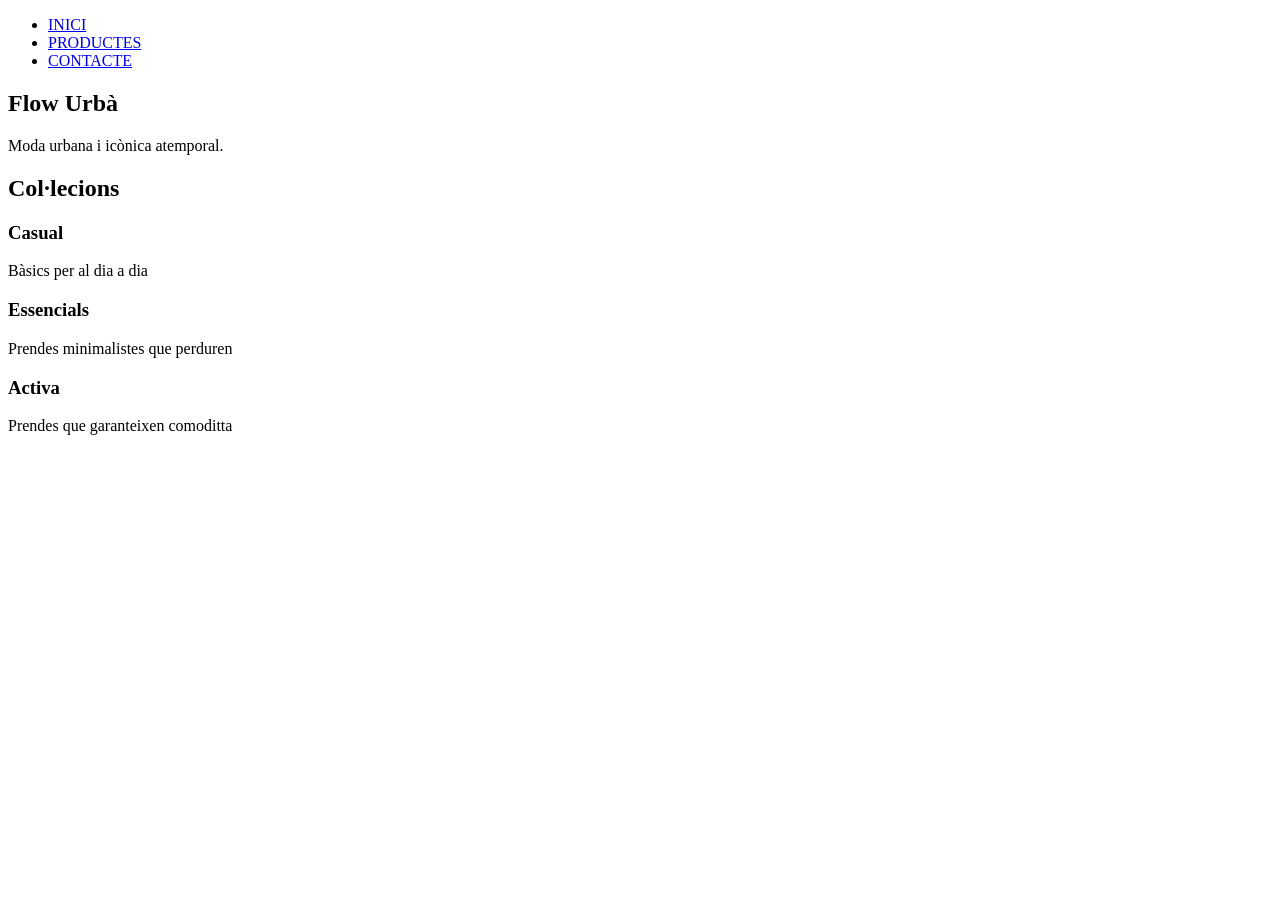
==== index.html @ 9e2f01c2 "Añadidp index i poco css links y header" ====
<!DOCTYPE html>
<html lang="en">
<head>
    <meta charset="UTF-8">
    <meta name="viewport" content="width=device-width, initial-scale=1.0">
    <title>Flow Urbà</title>
    <link rel="stylesheet" href="global.css">
</head>
<body>
    <header class="header">
        <nav class="nav">
            <div></div>
            <ul class="links">
                <li><a href="./index.html">INICI</a></li>
                <li><a href="./productes.html">PRODUCTES</a></li>
                <li><a href="./contacte.html">CONTACTE</a></li>
                </ul>
        </nav>
    </header>

    <main>
        <section class="hero">
            <h1>Flow Urbà</h1>
            <p>Moda urbana i icònica atemporal.</p>
        </section>
        <section class="section">
            <h2>Col·lecions</h2>
            <div class="grid">
                <article class="card">
                    <div class="ph" aria-hidden="true"></div>
                    <h3>Casual</h3>
                    <p>Bàsics per al dia a dia</p>
                </article>
                <article class="card">
                    <div class="ph" aria-hidden="true"></div>
                    <h3>Essencials</h3>
                    <p>Prendes minimalistes que perduren</p>
                </article>
                <article class="card">
                    <div class="ph" aria-hidden="true"></div>
                    <h3>Activa</h3>
                    <p>Prendes que garanteixen comoditta</p>
                </article>
            </div>
        </section>
    </main>

    <footer class="site-footer"></footer>
</body>
</html>
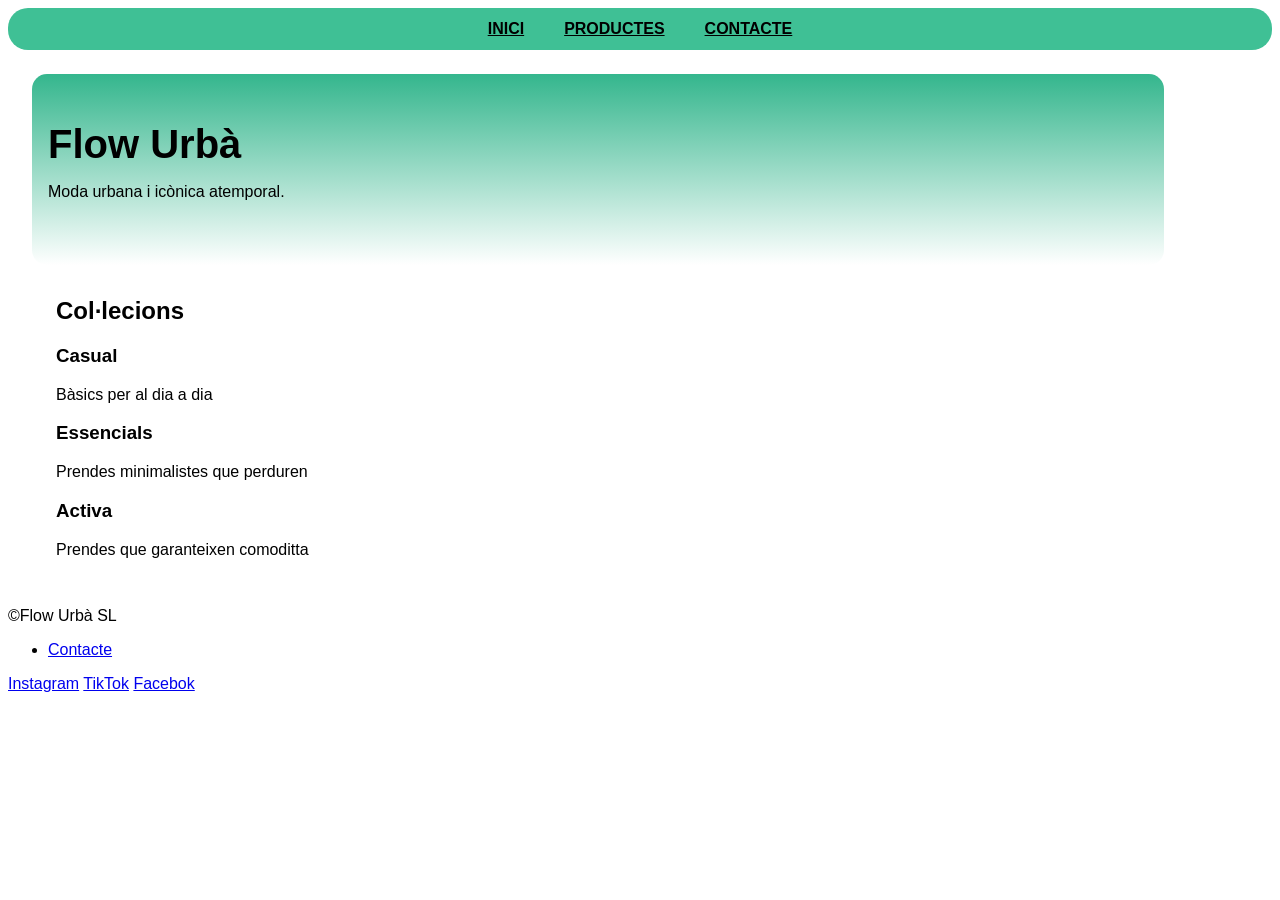
==== commit d328fd96: "css del index css del index" ====
--- a/index.html
+++ b/index.html
@@ -14,7 +14,7 @@
                 <li><a href="./index.html">INICI</a></li>
                 <li><a href="./productes.html">PRODUCTES</a></li>
                 <li><a href="./contacte.html">CONTACTE</a></li>
-                </ul>
+            </ul>
         </nav>
     </header>
 
@@ -45,6 +45,19 @@
         </section>
     </main>
 
-    <footer class="site-footer"></footer>
+    <footer class="site-footer">
+        <div class="contenido-footer">
+            <p>&copy;Flow Urbà SL</p>
+            <ul class="links-footer">
+                <li><a href="./contacte.html">Contacte</a></li>
+            </ul>
+                <div class="xarxes">
+                    <a href="https://www.instagram.com" target="_blank">Instagram</a>
+                    <a href="https://www.tiktok.com" target="_blank">TikTok</a>
+                    <a href="htpps://www.facebook.com" target="_blank">Facebok</a>
+
+                </div>
+        </div>
+    </footer>
 </body>
 </html>
--- a/global.css
+++ b/global.css
@@ -0,0 +1,68 @@
+html, body{
+    font-family: 'Segoe UI', Tahoma, Geneva, Verdana, sans-serif,Arial,"Noto Sans", "Liberation Sans", sans-serif;
+    display: flex;
+    flex-direction: column;
+}
+
+.header{
+    position: sticky;
+    top: 0;
+    left: 0;
+    width: 100;
+    background-color: rgb(63, 192, 149);
+    border-radius: 20px;
+}
+
+.nav{
+    width: min(1100px,100%);
+    margin: 0 auto;
+    display: flex;
+    align-items: center;
+    justify-content: center;
+    padding: 12px;
+
+}
+.links{
+    display: flex;
+    text-decoration: underline;
+    gap: 20px;
+    list-style: none;
+    margin: 0;
+    padding:0;
+    ;
+}
+
+.links a{
+    text-decoration: none;
+    font-size: 16px;
+    font-weight: 700;
+    padding: 8px 10px;
+    border-radius: 7px;
+    color: rgb(0, 0, 0);
+}
+.links a:hover{
+    background-color: rgb(137, 188, 171);
+}
+
+.hero{
+    width: min(1100px, 100%);
+    margin: 24px;
+    padding: 48px 16px;
+    background: linear-gradient(180deg, #34b68d, #ffffff);
+    border-radius: 15px;
+}
+
+.hero h1{
+    margin: 0 0 8px 0;
+    font-size: 40px;
+}
+.hero p{
+    margin: 0p;
+}
+
+.section{
+    width: min(1100px, 100%);
+    margin: 32px;
+    padding: 0 16px;
+    background: linear-gradient();
+}
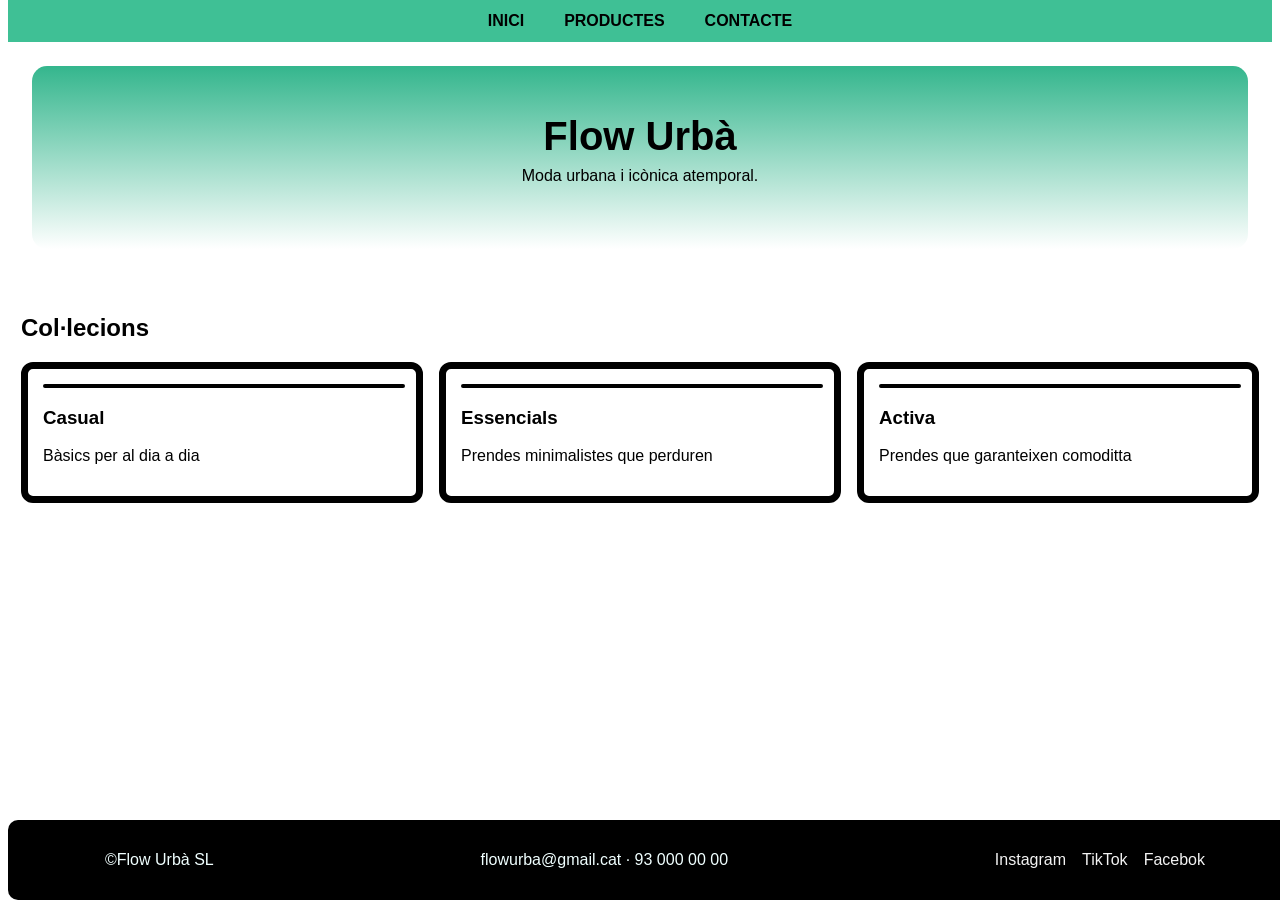
==== commit 22e59c78: "update css and productes.html" ====
--- a/index.html
+++ b/index.html
@@ -48,9 +48,9 @@
     <footer class="site-footer">
         <div class="contenido-footer">
             <p>&copy;Flow Urbà SL</p>
-            <ul class="links-footer">
-                <li><a href="./contacte.html">Contacte</a></li>
-            </ul>
+            <div class="contacte">
+                <a href="./contacte.html">flowurba@gmail.cat · 93 000 00 00</a>
+            </div> 
                 <div class="xarxes">
                     <a href="https://www.instagram.com" target="_blank">Instagram</a>
                     <a href="https://www.tiktok.com" target="_blank">TikTok</a>
--- a/global.css
+++ b/global.css
@@ -1,20 +1,24 @@
 html, body{
+    height: 100%;
+    margin-top: 0px;
     font-family: 'Segoe UI', Tahoma, Geneva, Verdana, sans-serif,Arial,"Noto Sans", "Liberation Sans", sans-serif;
     display: flex;
     flex-direction: column;
+    min-height: 100vh;
+}
+main{
+    flex:1;
 }
 
 .header{
     position: sticky;
-    top: 0;
-    left: 0;
-    width: 100;
+    margin:0;
+    width: 100%;
     background-color: rgb(63, 192, 149);
-    border-radius: 20px;
 }
 
 .nav{
-    width: min(1100px,100%);
+    width: min(95%);
     margin: 0 auto;
     display: flex;
     align-items: center;
@@ -24,7 +28,7 @@
 }
 .links{
     display: flex;
-    text-decoration: underline;
+    text-decoration: none;
     gap: 20px;
     list-style: none;
     margin: 0;
@@ -45,7 +49,7 @@
 }
 
 .hero{
-    width: min(1100px, 100%);
+    width: min(700px,);
     margin: 24px;
     padding: 48px 16px;
     background: linear-gradient(180deg, #34b68d, #ffffff);
@@ -55,14 +59,75 @@
 .hero h1{
     margin: 0 0 8px 0;
     font-size: 40px;
+    text-align: center;
 }
 .hero p{
-    margin: 0p;
+    margin-top: 0;
+    text-align: center;
+    
 }
 
 .section{
-    width: min(1100px, 100%);
-    margin: 32px;
-    padding: 0 16px;
-    background: linear-gradient();
+    width: min(1100px,);
+    margin-top: 32px;
+    padding:13px;
+}
+.grid{
+    display: grid;
+    grid-template-columns: repeat(3,1fr);
+    gap: 16px;
+}
+
+.card{
+    background: var(--card);
+    border: 7px solid rgb(0, 0, 0);
+    border-radius: 12px;
+    padding: 15px;
+}
+
+.card .ph{
+    width: 100%;
+    background-color: black;
+    border: 2px solid black;
+    border-radius: 10px;
+    margin-bottom: 12px;
+
+}
+
+.site-footer{
+    background-color: black;
+    color: azure;
+    padding: 15px;
+    font-size: 16px;
+    border-radius: 10px;
+    width: 100%;
+
+}
+
+.contenido-footer{
+    max-width: 1100px;
+    margin: 0 auto;
+    display: flex;
+    justify-content: space-between;
+    align-items: center;
+    flex-wrap: wrap;
+    gap: 8px;
+
+}
+.contacte a{
+    text-decoration: none;
+    color: azure;
+}
+
+
+.xarxes{
+    list-style: none;
+    display: flex;
+    gap: 16px;
+    margin: 0;
+    padding: 0;
+}
+.xarxes a{
+    color: rgb(243, 243, 243);
+    text-decoration: none;
 }
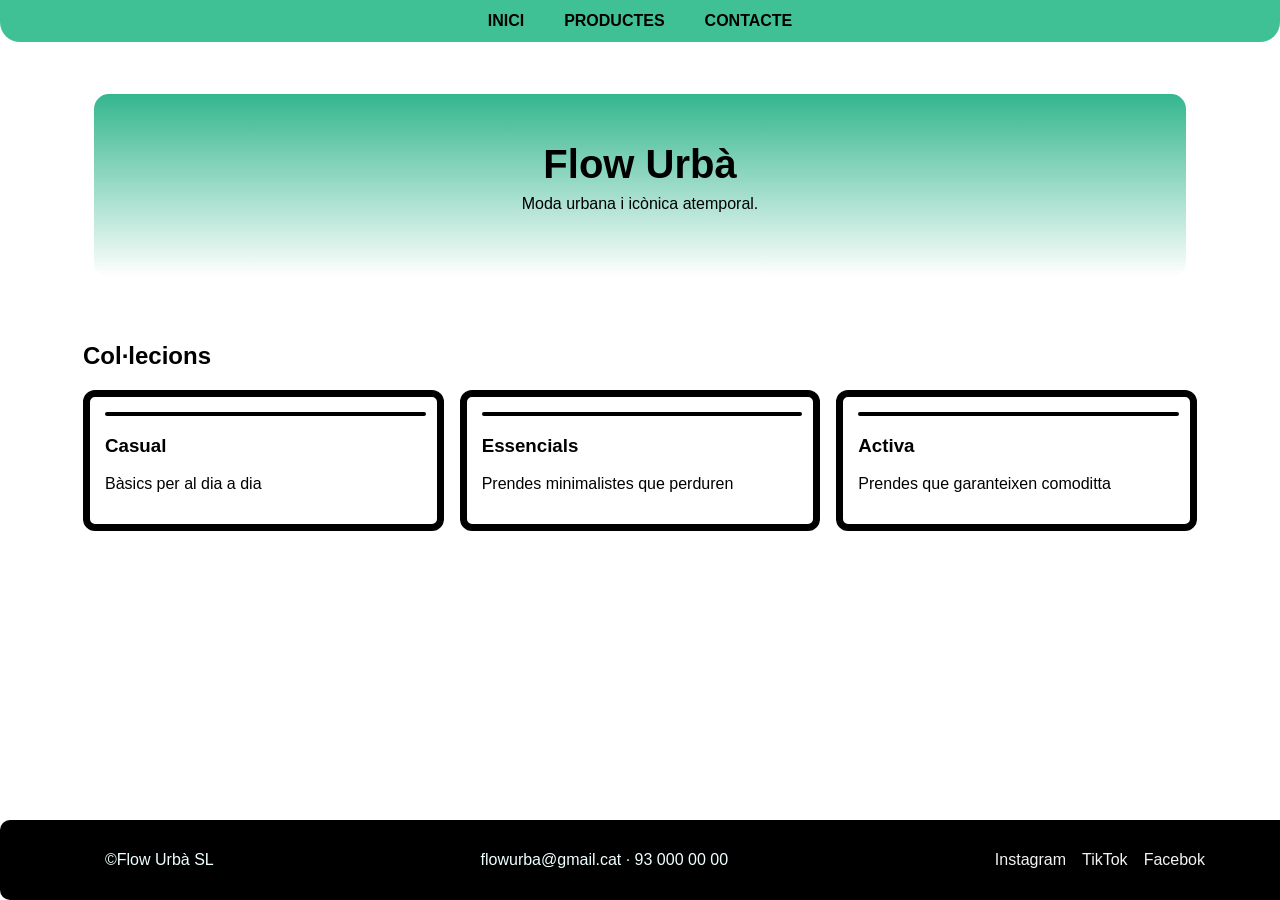
==== commit a21e470c: "update contactes.html" ====
--- a/index.html
+++ b/index.html
@@ -51,12 +51,11 @@
             <div class="contacte">
                 <a href="./contacte.html">flowurba@gmail.cat · 93 000 00 00</a>
             </div> 
-                <div class="xarxes">
-                    <a href="https://www.instagram.com" target="_blank">Instagram</a>
-                    <a href="https://www.tiktok.com" target="_blank">TikTok</a>
-                    <a href="htpps://www.facebook.com" target="_blank">Facebok</a>
-
-                </div>
+            <div class="xarxes">
+                <a href="https://www.instagram.com" target="_blank">Instagram</a>
+                <a href="https://www.tiktok.com" target="_blank">TikTok</a>
+                <a href="htpps://www.facebook.com" target="_blank">Facebok</a>
+            </div>
         </div>
     </footer>
 </body>
--- a/global.css
+++ b/global.css
@@ -1,6 +1,6 @@
 html, body{
     height: 100%;
-    margin-top: 0px;
+    margin: 0px;
     font-family: 'Segoe UI', Tahoma, Geneva, Verdana, sans-serif,Arial,"Noto Sans", "Liberation Sans", sans-serif;
     display: flex;
     flex-direction: column;
@@ -8,13 +8,16 @@
 }
 main{
     flex:1;
+    margin: 70px;
 }
 
 .header{
-    position: sticky;
+    position: fixed;
     margin:0;
     width: 100%;
     background-color: rgb(63, 192, 149);
+    border-bottom-left-radius: 20px;
+    border-bottom-right-radius: 20px;
 }
 
 .nav{
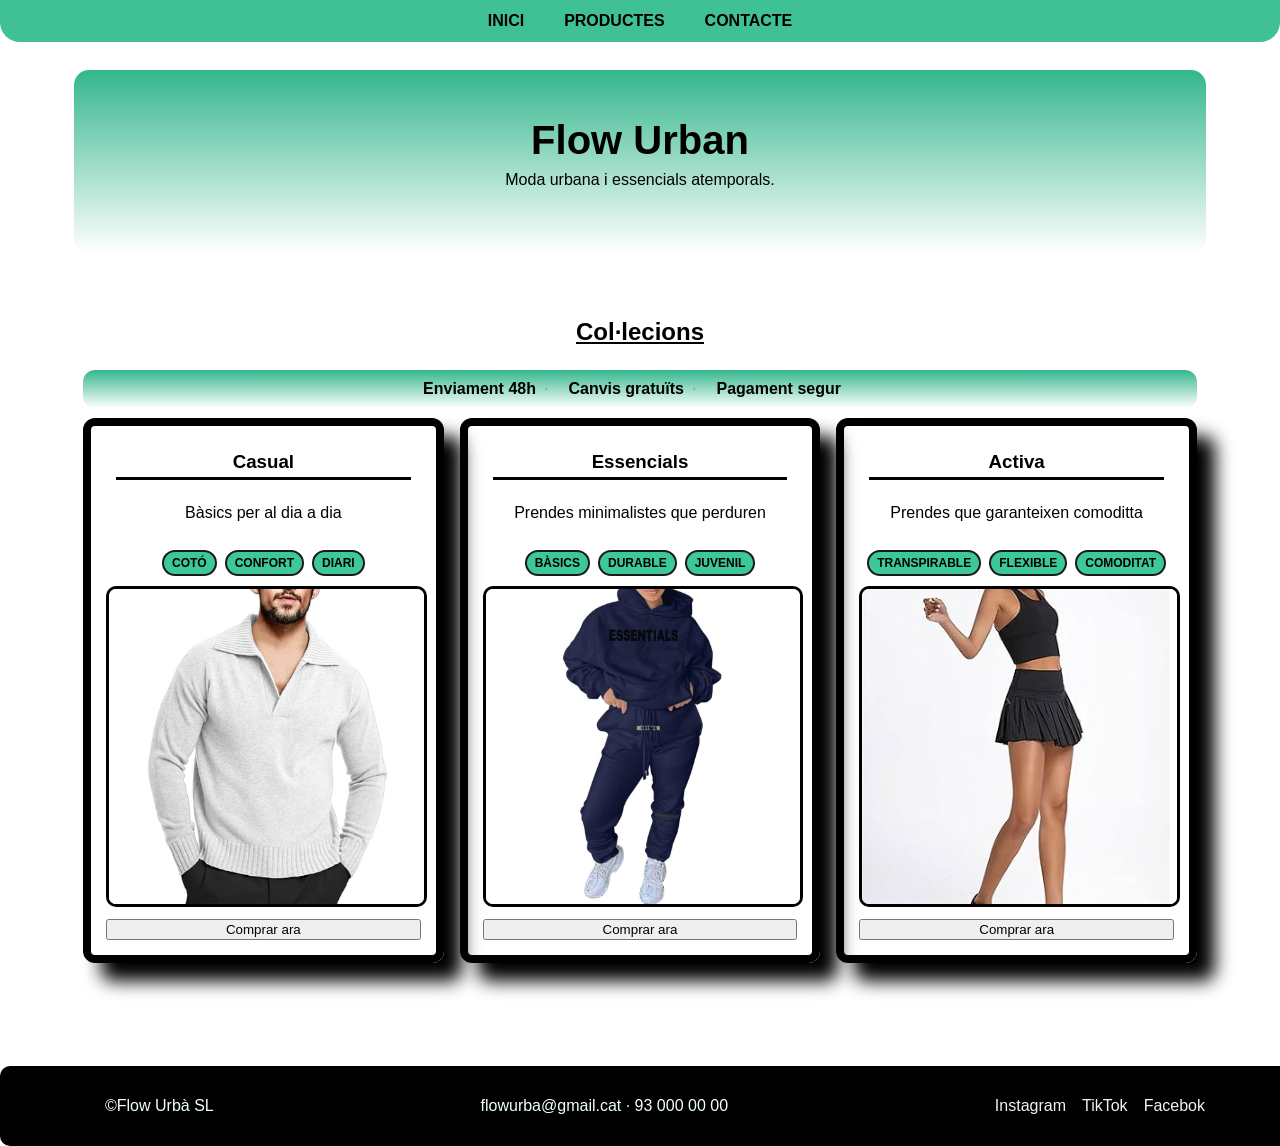
==== commit 3642dc6a: "update  proyecto acabada pagina de inicio y contacte" ====
--- a/index.html
+++ b/index.html
@@ -20,29 +20,62 @@
 
     <main>
         <section class="hero">
-            <h1>Flow Urbà</h1>
-            <p>Moda urbana i icònica atemporal.</p>
+            <h1>Flow Urban</h1>
+            <p>Moda urbana i essencials atemporals.</p>
         </section>
         <section class="section">
-            <h2>Col·lecions</h2>
+        <h2><u>Col·lecions</u></h2>
+        <div class="benefits">
+            <span>Enviament 48h</span>
+            <span>Canvis gratuïts</span>
+            <span>Pagament segur</span>
+        </div>
             <div class="grid">
                 <article class="card">
-                    <div class="ph" aria-hidden="true"></div>
-                    <h3>Casual</h3>
-                    <p>Bàsics per al dia a dia</p>
+                <h3>Casual</h3>
+                <p>Bàsics per al dia a dia</p>
+                <div class="tags">
+                    <span class="tag">COTÓ</span>
+                    
+                    <span class="tag">CONFORT</span>
+                    
+                    <span class="tag">DIARI</span>
+                </div>
+                <img class="ph" src="./imatges/casual.png" alt="Colecció Casual">
+                <button class="btn_primary"> Comprar ara</button>
                 </article>
+
                 <article class="card">
-                    <div class="ph" aria-hidden="true"></div>
-                    <h3>Essencials</h3>
-                    <p>Prendes minimalistes que perduren</p>
+                <h3>Essencials</h3>
+                <p>Prendes minimalistes que perduren</p>
+                <div class="tags">
+                    <span class="tag">BÀSICS</span>
+                    
+                    <span class="tag">DURABLE</span>
+                    
+                    <span class="tag">JUVENIL</span>
+
+                </div>
+                <img class="ph" src="./imatges/essentials.png" alt="Colecció Essencials">
+                <button class="btn_primary"> Comprar ara</button>
                 </article>
+
                 <article class="card">
-                    <div class="ph" aria-hidden="true"></div>
-                    <h3>Activa</h3>
-                    <p>Prendes que garanteixen comoditta</p>
+                <h3>Activa</h3>
+                <p>Prendes que garanteixen comoditta</p>
+                <div class="tags">
+                <span class="tag">TRANSPIRABLE</span>
+                    
+                    <span class="tag">FLEXIBLE</span>
+                    
+                    <span class="tag">COMODITAT</span>
+                </div>
+                    <img class="ph" src="./imatges/activa.png" alt="Colecció Activa">
+                    <button class="btn_primary"> Comprar ara</button>
                 </article>
             </div>
         </section>
+
     </main>
 
     <footer class="site-footer">
--- a/global.css
+++ b/global.css
@@ -52,8 +52,9 @@
 }
 
 .hero{
-    width: min(700px,);
-    margin: 24px;
+    width:100%;
+    max-width: 1100px;
+    margin:0 auto;
     padding: 48px 16px;
     background: linear-gradient(180deg, #34b68d, #ffffff);
     border-radius: 15px;
@@ -79,21 +80,39 @@
     display: grid;
     grid-template-columns: repeat(3,1fr);
     gap: 16px;
+    align-items: stretch;
 }
 
 .card{
     background: var(--card);
-    border: 7px solid rgb(0, 0, 0);
+    border: 8px solid rgb(0, 0, 0);
+    margin-bottom: 20px;
     border-radius: 12px;
     padding: 15px;
-}
+    display: grid;
+    box-shadow: 18px 18px 18px;
+}
+.card h3{
+    text-align: center;
+    margin: 10px;
+    display: inline-block;
+    border-bottom: 3px solid #000000;
+    padding-bottom: 4px;
+    margin-bottom: 8px;
+}
+
 
 .card .ph{
     width: 100%;
+    aspect-ratio: 1/1;
+    object-fit: cover;
+    display: block;
     background-color: black;
-    border: 2px solid black;
+    border: 3px solid black;
     border-radius: 10px;
+    margin-top: 10px;
     margin-bottom: 12px;
+    background: none;
 
 }
 
@@ -133,4 +152,110 @@
 .xarxes a{
     color: rgb(243, 243, 243);
     text-decoration: none;
-}+}
+.section{text-align: center;}
+
+/* Contenedor centrado con GRID de 2 columnas */
+.formulari_contacte{
+    display: grid;
+    width: 100%;
+    max-width: 1100px;
+    margin: 10px auto 30px;   /* centrado: max-width + auto */
+    grid-template-columns: 1fr 1fr; /* A (form) / B (info) */
+    gap: 16px;
+    align-items: stretch;      /* iguala alturas */
+    text-align: center;
+}
+
+/* Cards SIN flex: grid interno por filas (título / contenido / pie) */
+.formulari_contacte > .card{
+    display: grid;
+    grid-auto-rows: auto;
+    min-height: 420px;         /* mismo alto visual */
+    box-sizing: border-box;
+}
+
+/* Campos del formulario al 100% */
+.formulari_contacte input,
+.formulari_contacte textarea{
+    width: 100%;
+    max-width: 420px;
+    margin-top: 4px;
+    margin-bottom: 8px;
+    padding: 6px;
+}
+
+/* Mapa ficticio */
+.mapa{
+    width: 100%;
+    height: 220px;
+    object-fit: cover;
+    border: 3px solid #000000;
+    border-radius: 8px;
+    display: block;
+}
+
+/* Responsive: apilar en pantallas pequeñas */
+@media (max-width: 768px){
+.formulari_contacte{
+    grid-template-columns: 1fr;
+}
+}
+.formulari_contacte .card h2 { text-align:center; }
+.formulari_contacte .card { text-align:center; }
+
+/* Espaciado limpio entre campos */
+.formulari_contacte .card label{
+    display:block;
+    margin:12px 0;          /* controla el “margen” entre Nom / Email / etc */
+}
+
+/* Inputs al 100% del contenedor */
+.formulari_contacte input,
+.formulari_contacte textarea{
+    width:100%;
+    max-width:none;         /* opcional: quita el 420px si quieres que llenen toda la card */
+    box-sizing:border-box;
+}
+.formulari_contacte label{
+    display: grid;
+    grid-template-columns: 120px 1fr;
+    gap: 10px;
+    align-items: center;
+    margin: 0;              /* que no meta márgenes raros */
+}
+.tags{
+    display: flex;
+    flex-wrap: wrap;
+    justify-content: center;
+    gap: 8px;
+    margin-top: 12px;
+}
+.tag{
+    font-size: 12px;
+    font-weight: 700;
+    padding: 4px 8px;
+    background: #3dc897;
+    border: 2px solid #1a1a1a;
+    border-radius: 999px;
+}
+.benefits {
+    max-width: 1100px;
+    margin: 24px auto 0;
+    padding: 10px 14px;
+    display: flex;                     /* ✔ requisito: flex horizontal */
+    gap: 12px;
+    justify-content: center;
+    align-items: center;
+    background: linear-gradient(180deg, #34b68d, #ffffff);
+    border: 0px solid #0b0b0b;
+    border-radius: 12px;
+    font-weight: 700;
+    margin-bottom: 10px;
+}
+.benefits span::after{
+    content:"·";
+    margin: 0 8px;
+    color:#b2a4a4;
+}
+.benefits span:last-child::after{ content:""; }
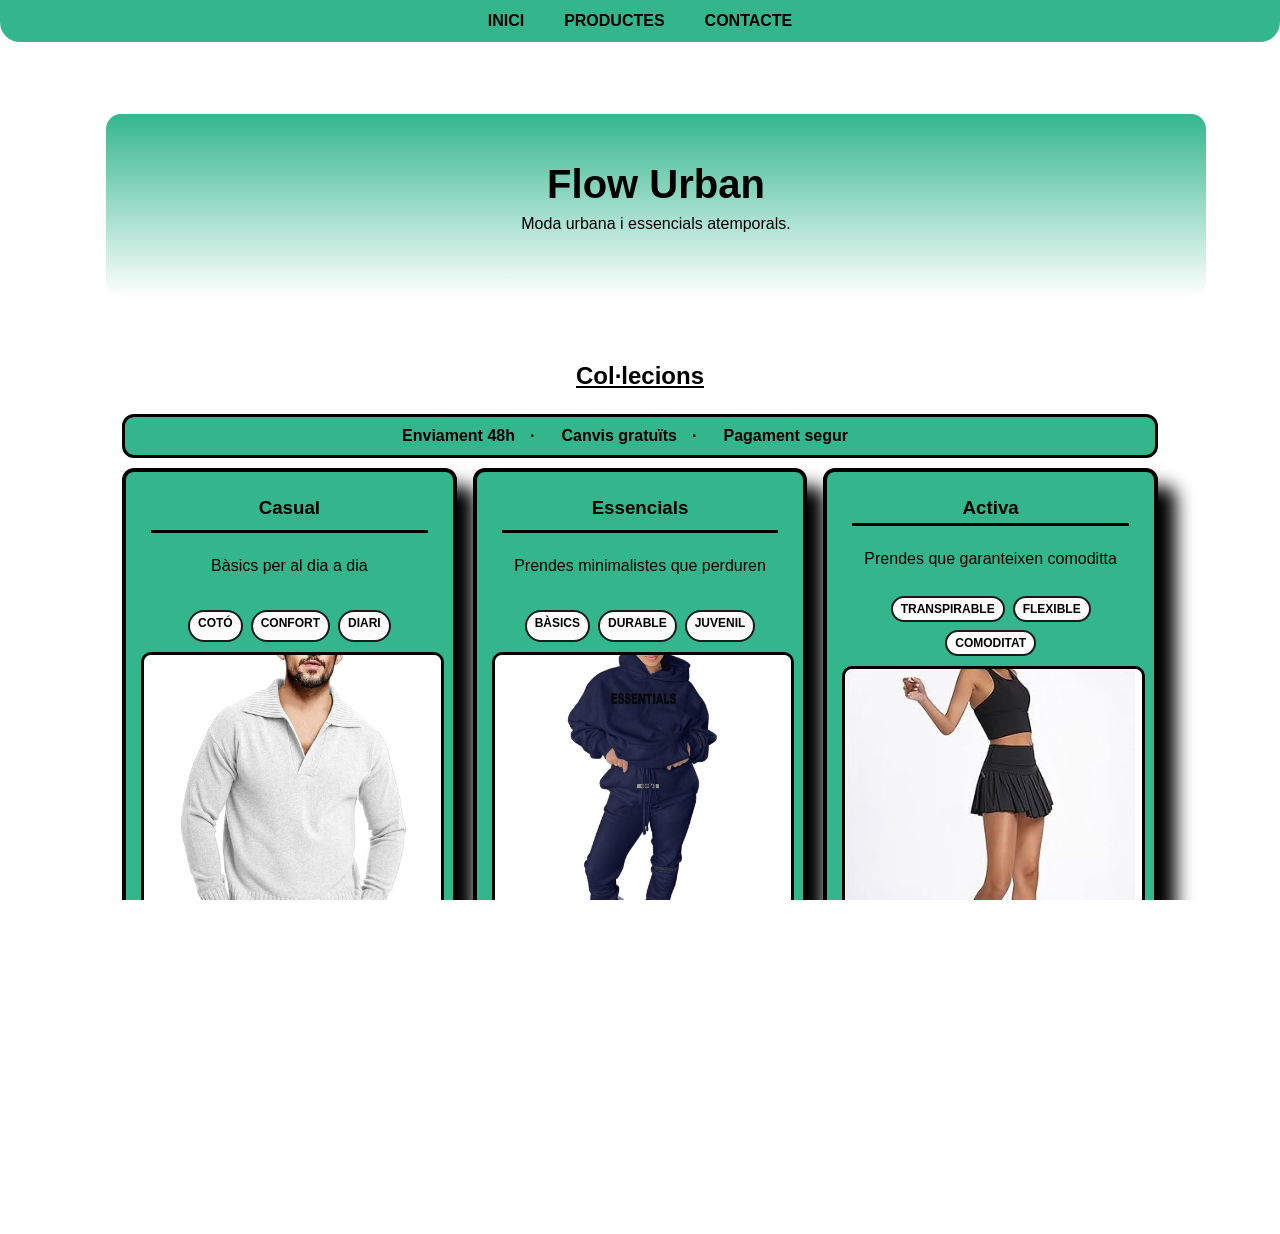
==== commit f887c233: "ordenar y correccion de errores reestructura del css para que esté ordneado" ====
--- a/index.html
+++ b/index.html
@@ -3,7 +3,7 @@
 <head>
     <meta charset="UTF-8">
     <meta name="viewport" content="width=device-width, initial-scale=1.0">
-    <title>Flow Urbà</title>
+    <title>FLOW URBAN · INICI</title>
     <link rel="stylesheet" href="global.css">
 </head>
 <body>
@@ -25,7 +25,7 @@
         </section>
         <section class="section">
         <h2><u>Col·lecions</u></h2>
-        <div class="benefits">
+        <div class="beneficis">
             <span>Enviament 48h</span>
             <span>Canvis gratuïts</span>
             <span>Pagament segur</span>
@@ -41,8 +41,8 @@
                     
                     <span class="tag">DIARI</span>
                 </div>
-                <img class="ph" src="./imatges/casual.png" alt="Colecció Casual">
-                <button class="btn_primary"> Comprar ara</button>
+                <img class="foto" src="./imatges/casual.png" alt="Colecció Casual">
+                <button class="botón">Veure la col·lecció</button>
                 </article>
 
                 <article class="card">
@@ -56,8 +56,8 @@
                     <span class="tag">JUVENIL</span>
 
                 </div>
-                <img class="ph" src="./imatges/essentials.png" alt="Colecció Essencials">
-                <button class="btn_primary"> Comprar ara</button>
+                <img class="foto" src="./imatges/essentials.png" alt="Colecció Essencials">
+                <button class="botón">Veure la col·lecció</button>
                 </article>
 
                 <article class="card">
@@ -70,15 +70,15 @@
                     
                     <span class="tag">COMODITAT</span>
                 </div>
-                    <img class="ph" src="./imatges/activa.png" alt="Colecció Activa">
-                    <button class="btn_primary"> Comprar ara</button>
+                    <img class="foto" src="./imatges/activa.png" alt="Colecció Activa">
+                    <button class="botón">Veure la col·lecció</button>
                 </article>
             </div>
         </section>
 
     </main>
 
-    <footer class="site-footer">
+    <footer class="footer">
         <div class="contenido-footer">
             <p>&copy;Flow Urbà SL</p>
             <div class="contacte">
--- a/global.css
+++ b/global.css
@@ -1,3 +1,5 @@
+
+/* REGLES COMUNS*/
 html, body{
     height: 100%;
     margin: 0px;
@@ -5,23 +7,32 @@
     display: flex;
     flex-direction: column;
     min-height: 100vh;
+    background-color: rgb(255, 255, 255);
+    overflow-x: hidden;
 }
 main{
-    flex:1;
-    margin: 70px;
-}
+    flex: 1;
+    padding: 0 16px;
+    margin: 90px auto 70px;
+    box-sizing: border-box;
+    max-width: 1100px;
+}
+
 
 .header{
     position: fixed;
     margin:0;
     width: 100%;
-    background-color: rgb(63, 192, 149);
+    background-color: #34b68d;
     border-bottom-left-radius: 20px;
     border-bottom-right-radius: 20px;
+    z-index: 9999;
+    overflow: hidden;
 }
 
 .nav{
-    width: min(95%);
+    width:100%;
+    max-width: 1100px;
     margin: 0 auto;
     display: flex;
     align-items: center;
@@ -31,12 +42,10 @@
 }
 .links{
     display: flex;
-    text-decoration: none;
     gap: 20px;
     list-style: none;
     margin: 0;
     padding:0;
-    ;
 }
 
 .links a{
@@ -51,46 +60,20 @@
     background-color: rgb(137, 188, 171);
 }
 
-.hero{
-    width:100%;
-    max-width: 1100px;
-    margin:0 auto;
-    padding: 48px 16px;
-    background: linear-gradient(180deg, #34b68d, #ffffff);
-    border-radius: 15px;
-}
-
-.hero h1{
-    margin: 0 0 8px 0;
-    font-size: 40px;
-    text-align: center;
-}
-.hero p{
-    margin-top: 0;
-    text-align: center;
-    
-}
-
 .section{
-    width: min(1100px,);
-    margin-top: 32px;
-    padding:13px;
-}
-.grid{
-    display: grid;
-    grid-template-columns: repeat(3,1fr);
-    gap: 16px;
-    align-items: stretch;
-}
-
+    max-width: 1100px;
+    margin: 32px auto 0;
+    padding:13px 16px;
+    text-align: center;
+}
 .card{
-    background: var(--card);
-    border: 8px solid rgb(0, 0, 0);
+    border: 4px solid rgb(0, 0, 0);
     margin-bottom: 20px;
     border-radius: 12px;
     padding: 15px;
     display: grid;
     box-shadow: 18px 18px 18px;
+    background-color: #34b68d;
 }
 .card h3{
     text-align: center;
@@ -100,9 +83,7 @@
     padding-bottom: 4px;
     margin-bottom: 8px;
 }
-
-
-.card .ph{
+.card .foto{
     width: 100%;
     aspect-ratio: 1/1;
     object-fit: cover;
@@ -115,13 +96,28 @@
     background: none;
 
 }
-
-.site-footer{
+.botón{
+    appearance: none;
+    border: 3;
+    background: #ffffff;
+    color: #000000;
+    padding: 10px 18px;
+    border-radius: 10px;
+    font-weight: 1000;
+    cursor: pointer;
+    margin-top: 12px;
+    justify-self: center;          
+    box-shadow: 0 6px 18px rgba(0,0,0,.10);
+}
+.botón:hover{
+    transform: translateY(-10px);
+    box-shadow: 0 10px 28px rgba(0, 0, 0, 0.16);
+}
+.footer{
     background-color: black;
     color: azure;
     padding: 15px;
     font-size: 16px;
-    border-radius: 10px;
     width: 100%;
 
 }
@@ -134,11 +130,14 @@
     align-items: center;
     flex-wrap: wrap;
     gap: 8px;
-
-}
+    font-weight: 700;
+}
+
+
 .contacte a{
-    text-decoration: none;
-    color: azure;
+    text-decoration:solid;
+    font-weight: 700;
+    color: rgb(249, 249, 249);
 }
 
 
@@ -150,32 +149,176 @@
     padding: 0;
 }
 .xarxes a{
-    color: rgb(243, 243, 243);
+    color: rgb(243, 243, 243);text-decoration: none;
+}
+/* PAGINA INICI */
+.hero{
+    width:100%;
+    max-width: 1100px;
+    margin:24px auto;
+    padding: 48px 16px;
+    background: linear-gradient(180deg, #34b68d, #ffffff);
+    border-radius: 15px;
+    text-align: center;
+}
+
+.hero h1{margin: 0 0 8px 0; font-size: 40px;}
+.hero p{margin-top: 0;}
+
+.grid{
+    display: grid;
+    grid-template-columns: repeat(3,1fr);
+    gap: 16px;
+    align-items: stretch;
+}
+
+.tags{
+    display: flex;
+    flex-wrap: wrap;
+    justify-content: center;
+    gap: 8px;
+    margin-top: 12px;
+}
+.tag{
+    font-size: 12px;
+    font-weight: 700;
+    padding: 4px 8px;
+    background: #fcfcfc;
+    border: 2px solid #1a1a1a;
+    border-radius: 999px;
+}
+
+.beneficis {
+    max-width: 1100px;
+    margin: 24px auto 10px;
+    padding: 10px 14px;
+    display: flex;                     
+    gap: 12px;
+    justify-content: center;
+    align-items: center;
+    background: #34b68d;
+    border: 3px solid #000000;
+    border-radius: 12px;
+    font-weight: 700;
+}
+.beneficis span::after{content:"·";margin: 0 15px;color:#000000;}
+.beneficis span:last-child::after{ content:""; }
+
+
+/*PAGINA PRODUCTES*/
+.filtre_productes{
+    width: 100%;
+    display: flex;
+    gap: 12px;
+    align-items: center;
+    flex-wrap: wrap;
+    margin: 12px 0 16px;
+    font-weight: 700;
+    justify-content: center;
+    max-width: 1100px;
+    text-align: center;
+    padding: 0 16px;
+    box-sizing: border-box;
+    margin-top: 50px;
+}
+.filtre_productes a, 
+.filtre_productes span{
+    display: inline-block;
     text-decoration: none;
-}
-.section{text-align: center;}
-
-/* Contenedor centrado con GRID de 2 columnas */
+    color: #111;
+    padding: 6px 10px;
+    border: 2px solid #000000;
+    border-radius: 999px;
+    background: #34b69d;
+}
+.filtre_productes a:hover{background: #cac0c0;}
+
+.producte-grid{
+    display: flex;          
+    flex-wrap: wrap;        
+    gap: 16px;
+    width: 100%;
+    max-width: 1100px;
+    margin: 0 auto;  
+    justify-content: center;            
+}
+.product{
+    box-sizing: border-box;
+    flex: 0 0 calc((100% - 2*16px)/3);
+    max-width: calc((100% - 2*16px) / 3);        
+    display: flex;
+    flex-direction: column;
+    border: 3px solid #111;
+    border-radius: 12px;
+    padding: 12px;
+    box-shadow: 0 18px 20px rgba(0, 0,0);
+    background-color: #34b68d;
+}
+.product .foto{
+    height: 200px;          
+    background: #e5e5e5;
+    border: 3px solid #000;
+    border-radius: 10px;
+    margin-bottom: 10px;
+    position: relative;
+    overflow: hidden;
+}
+.product .foto img{
+    width: 100%;
+    height: 100%;
+    object-fit: cover;
+    display:flexbox;
+    border: #000;
+    border-radius: 10px;
+}
+.product .nom{font-weight: 700; margin: 6px 0 4px; }
+.product .preu{
+    margin-top: auto;       
+    font-weight: 800;
+    font-size: 18px;
+}
+@media (max-width: 900px){
+    .product{
+    flex: 0 0 calc((100% - 16px) / 2);
+    max-width: calc((100% - 16px) / 2);
+    }
+}
+@media (max-width: 560px){
+    .product{
+    flex: 0 0 100%;
+    max-width: 100%;
+    }
+}
+/* PAGINA CONTACTE*/
 .formulari_contacte{
     display: grid;
     width: 100%;
     max-width: 1100px;
-    margin: 10px auto 30px;   /* centrado: max-width + auto */
-    grid-template-columns: 1fr 1fr; /* A (form) / B (info) */
+    margin: 10px auto 30px;   
+    grid-template-columns: 1fr 1fr; 
     gap: 16px;
-    align-items: stretch;      /* iguala alturas */
-    text-align: center;
-}
-
-/* Cards SIN flex: grid interno por filas (título / contenido / pie) */
+    align-items: stretch;      
+    text-align: center;
+}
+
+
 .formulari_contacte > .card{
     display: grid;
     grid-auto-rows: auto;
-    min-height: 420px;         /* mismo alto visual */
-    box-sizing: border-box;
-}
-
-/* Campos del formulario al 100% */
+    min-height: 420px;         
+    box-sizing: border-box;
+}
+.formulari_contacte .card h2 { text-align:center; }
+.formulari_contacte .card { text-align:center; }
+
+.formulari_contacte label{
+    display: grid;
+    grid-template-columns: 120px 1fr;
+    gap: 10px;
+    align-items: center;
+    margin: 0;              
+}
+
 .formulari_contacte input,
 .formulari_contacte textarea{
     width: 100%;
@@ -183,79 +326,57 @@
     margin-top: 4px;
     margin-bottom: 8px;
     padding: 6px;
-}
-
-/* Mapa ficticio */
+    border: 3PX solid;
+    box-sizing: border-box;
+    border-radius: 20px;
+    box-shadow: 0 10px 28px rgba(0, 0, 0);
+}
+
+
+.formulari_contacte input:placeholder-shown,
+.formulari_contacte textarea:placeholder-shown{text-align: center;}
+.submit{
+    border: 3px solid;
+    transform: translateY(-10px);
+    box-shadow: 0 10px 28px rgba(0, 0, 0);
+    border-radius: 20px;
+
+}
 .mapa{
     width: 100%;
     height: 220px;
     object-fit: cover;
     border: 3px solid #000000;
-    border-radius: 8px;
+    border-radius: 20px;
     display: block;
-}
-
-/* Responsive: apilar en pantallas pequeñas */
+    
+}
+.formulari_contacte .card label{
+    display:block;
+    margin:12px 0;          
+}
+
+
 @media (max-width: 768px){
 .formulari_contacte{
     grid-template-columns: 1fr;
 }
 }
-.formulari_contacte .card h2 { text-align:center; }
-.formulari_contacte .card { text-align:center; }
-
-/* Espaciado limpio entre campos */
-.formulari_contacte .card label{
-    display:block;
-    margin:12px 0;          /* controla el “margen” entre Nom / Email / etc */
-}
-
-/* Inputs al 100% del contenedor */
-.formulari_contacte input,
-.formulari_contacte textarea{
-    width:100%;
-    max-width:none;         /* opcional: quita el 420px si quieres que llenen toda la card */
-    box-sizing:border-box;
-}
-.formulari_contacte label{
-    display: grid;
-    grid-template-columns: 120px 1fr;
-    gap: 10px;
-    align-items: center;
-    margin: 0;              /* que no meta márgenes raros */
-}
-.tags{
-    display: flex;
-    flex-wrap: wrap;
-    justify-content: center;
-    gap: 8px;
-    margin-top: 12px;
-}
-.tag{
-    font-size: 12px;
-    font-weight: 700;
-    padding: 4px 8px;
-    background: #3dc897;
-    border: 2px solid #1a1a1a;
-    border-radius: 999px;
-}
-.benefits {
-    max-width: 1100px;
-    margin: 24px auto 0;
-    padding: 10px 14px;
-    display: flex;                     /* ✔ requisito: flex horizontal */
-    gap: 12px;
-    justify-content: center;
-    align-items: center;
-    background: linear-gradient(180deg, #34b68d, #ffffff);
-    border: 0px solid #0b0b0b;
-    border-radius: 12px;
-    font-weight: 700;
-    margin-bottom: 10px;
-}
-.benefits span::after{
-    content:"·";
-    margin: 0 8px;
-    color:#b2a4a4;
-}
-.benefits span:last-child::after{ content:""; }
+
+
+
+
+
+
+
+
+
+
+
+
+
+
+
+
+
+
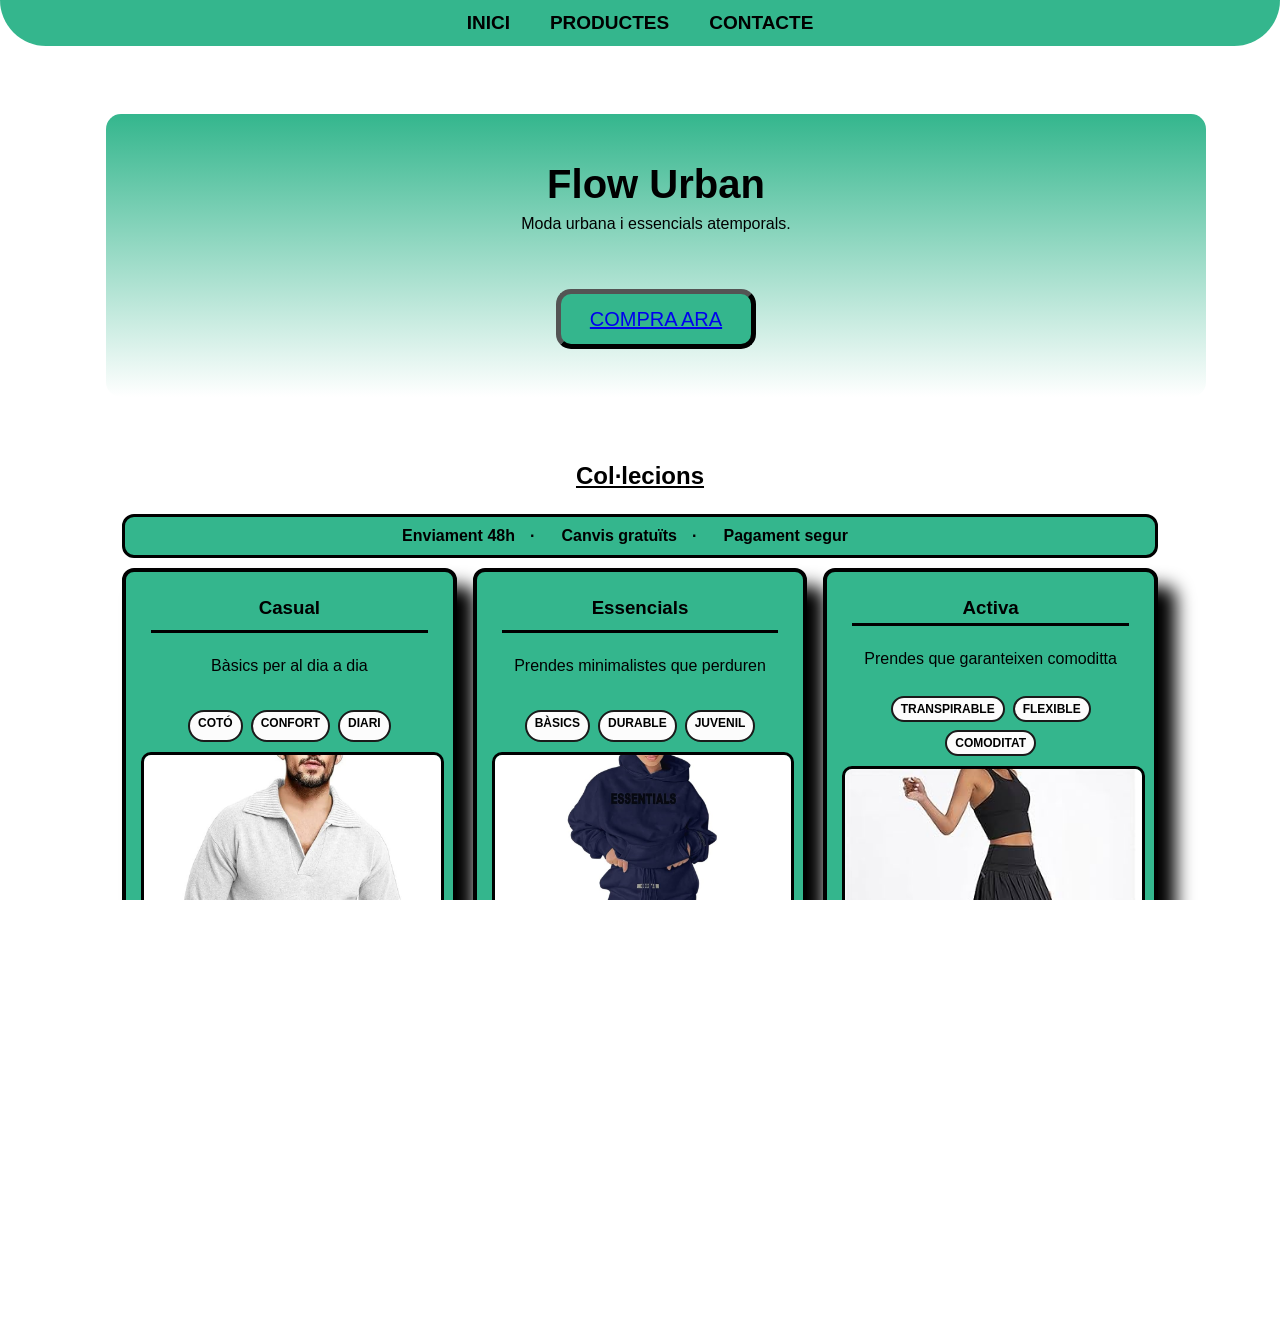
==== commit 0bb1b5c8: "update" ====
--- a/index.html
+++ b/index.html
@@ -22,6 +22,7 @@
         <section class="hero">
             <h1>Flow Urban</h1>
             <p>Moda urbana i essencials atemporals.</p>
+            <button class="boto_hero" type="button"><a href="#">Compra ara</a></button>
         </section>
         <section class="section">
         <h2><u>Col·lecions</u></h2>
@@ -80,9 +81,9 @@
 
     <footer class="footer">
         <div class="contenido-footer">
-            <p>&copy;Flow Urbà SL</p>
+            <p>&copy;Flow Urban SL</p>
             <div class="contacte">
-                <a href="./contacte.html">flowurba@gmail.cat · 93 000 00 00</a>
+                <a href="./contacte.html">flowurban@gmail.cat · 93 000 00 00</a>
             </div> 
             <div class="xarxes">
                 <a href="https://www.instagram.com" target="_blank">Instagram</a>
--- a/global.css
+++ b/global.css
@@ -19,13 +19,13 @@
 }
 
 
-.header{
+.header{    /*¡¡¡¡HEADER!!!!!*/
     position: fixed;
     margin:0;
     width: 100%;
     background-color: #34b68d;
-    border-bottom-left-radius: 20px;
-    border-bottom-right-radius: 20px;
+    border-bottom-left-radius: 50px;
+    border-bottom-right-radius: 50px;
     z-index: 9999;
     overflow: hidden;
 }
@@ -40,7 +40,7 @@
     padding: 12px;
 
 }
-.links{
+.links{/*disseny botons header*/
     display: flex;
     gap: 20px;
     list-style: none;
@@ -48,15 +48,15 @@
     padding:0;
 }
 
-.links a{
+.links a{   /*ENLLAÇOS HEADER*/
     text-decoration: none;
-    font-size: 16px;
+    font-size: 19px;
     font-weight: 700;
     padding: 8px 10px;
     border-radius: 7px;
     color: rgb(0, 0, 0);
 }
-.links a:hover{
+.links a:hover{ /*ACCIO QUAN POSEM EL CURSOR SOBRE EL LINKS*/
     background-color: rgb(137, 188, 171);
 }
 
@@ -66,7 +66,7 @@
     padding:13px 16px;
     text-align: center;
 }
-.card{
+.card{  /*DISSENY I CONTINGUT COLUMNA*/
     border: 4px solid rgb(0, 0, 0);
     margin-bottom: 20px;
     border-radius: 12px;
@@ -74,8 +74,9 @@
     display: grid;
     box-shadow: 18px 18px 18px;
     background-color: #34b68d;
-}
-.card h3{
+
+}
+.card h3{   /*TITULOS COLUMNAS*/
     text-align: center;
     margin: 10px;
     display: inline-block;
@@ -83,7 +84,7 @@
     padding-bottom: 4px;
     margin-bottom: 8px;
 }
-.card .foto{
+.card .foto{    /*FOTOS COLUMNES*/
     width: 100%;
     aspect-ratio: 1/1;
     object-fit: cover;
@@ -96,7 +97,7 @@
     background: none;
 
 }
-.botón{
+.botón{ /*DISSENY BOTONS COLLECIOSN Y PRODUCTES*/
     appearance: none;
     border: 3;
     background: #ffffff;
@@ -113,6 +114,7 @@
     transform: translateY(-10px);
     box-shadow: 0 10px 28px rgba(0, 0, 0, 0.16);
 }
+/*¡¡¡¡¡FOOTER!!!!!*/
 .footer{
     background-color: black;
     color: azure;
@@ -136,23 +138,23 @@
 
 .contacte a{
     text-decoration:solid;
-    font-weight: 700;
+    font-weight: 100;
     color: rgb(249, 249, 249);
 }
 
 
-.xarxes{
+.xarxes{            /*ESTRUCTURA SECCIO XARXES FOOTER*/
     list-style: none;
     display: flex;
     gap: 16px;
     margin: 0;
     padding: 0;
 }
-.xarxes a{
+.xarxes a{          /*LINKS XARXES(CONTINGUT)*/
     color: rgb(243, 243, 243);text-decoration: none;
 }
-/* PAGINA INICI */
-.hero{
+/* ¡¡¡¡¡PAGINA INICI!!!!! */
+.hero{              /*DISSENY SECTION TITOLS*/
     width:100%;
     max-width: 1100px;
     margin:24px auto;
@@ -161,8 +163,32 @@
     border-radius: 15px;
     text-align: center;
 }
-
-.hero h1{margin: 0 0 8px 0; font-size: 40px;}
+.boto_hero{
+    background-color: #34b68d;
+    font-size: 20px;
+    margin-top: 40px;
+    border-radius: 15px;
+    text-transform:uppercase;
+    width: 200px;
+    height: 60px;
+    border-width: 5px;
+    border-color: #000;
+    translate: initial;
+    text-decoration: none;
+    color: #000000;
+
+}
+
+.boto_hero:hover{
+    background-color:#7ccf8e ;
+    color: #000;
+    text-decoration: none;
+    transform: translateY(-10px);
+    box-shadow: 0 10px 28px rgba(0, 0, 0, 0.16);
+    
+}
+
+.hero h1{margin: 0 0 8px 0; font-size: 40px;}   /*TITULO*/
 .hero p{margin-top: 0;}
 
 .grid{
@@ -172,14 +198,14 @@
     align-items: stretch;
 }
 
-.tags{
+.tags{  /*ETIQUETES DE LES COLUMNES PAGINA INICI*/
     display: flex;
     flex-wrap: wrap;
     justify-content: center;
     gap: 8px;
     margin-top: 12px;
 }
-.tag{
+.tag{       /*CONTINGUT ETIQUETES*/
     font-size: 12px;
     font-weight: 700;
     padding: 4px 8px;
@@ -188,7 +214,7 @@
     border-radius: 999px;
 }
 
-.beneficis {
+.beneficis {    /*FELX HORIZONTAL ENVIAMENTS, CANVIS, PAGAMENT SEGUR*/
     max-width: 1100px;
     margin: 24px auto 10px;
     padding: 10px 14px;
@@ -205,7 +231,7 @@
 .beneficis span:last-child::after{ content:""; }
 
 
-/*PAGINA PRODUCTES*/
+/*¡¡¡¡¡¡PAGINA PRODUCTES!!!!!*/
 .filtre_productes{
     width: 100%;
     display: flex;
@@ -221,7 +247,7 @@
     box-sizing: border-box;
     margin-top: 50px;
 }
-.filtre_productes a, 
+.filtre_productes a,        /*ETIQUETES FILTRE PRODUCTES TOTS,ROBA, CALÇAT...*/
 .filtre_productes span{
     display: inline-block;
     text-decoration: none;
@@ -242,7 +268,7 @@
     margin: 0 auto;  
     justify-content: center;            
 }
-.product{
+.product{           /*DISSENY COLUMNES*/
     box-sizing: border-box;
     flex: 0 0 calc((100% - 2*16px)/3);
     max-width: calc((100% - 2*16px) / 3);        
@@ -254,7 +280,7 @@
     box-shadow: 0 18px 20px rgba(0, 0,0);
     background-color: #34b68d;
 }
-.product .foto{
+.product .foto{         /*ESTRUCTURA ON VA L'IMATGE*/
     height: 200px;          
     background: #e5e5e5;
     border: 3px solid #000;
@@ -263,7 +289,7 @@
     position: relative;
     overflow: hidden;
 }
-.product .foto img{
+.product .foto img{     /*DISSENY IMATGES PAGINA PRODUCTES*/
     width: 100%;
     height: 100%;
     object-fit: cover;
@@ -277,7 +303,7 @@
     font-weight: 800;
     font-size: 18px;
 }
-@media (max-width: 900px){
+@media (max-width: 900px){      /*REORGANITZA LES COLUMNES DE PRODUCTES PER PANTALLES MES PETITES*/
     .product{
     flex: 0 0 calc((100% - 16px) / 2);
     max-width: calc((100% - 16px) / 2);
@@ -289,6 +315,7 @@
     max-width: 100%;
     }
 }
+
 /* PAGINA CONTACTE*/
 .formulari_contacte{
     display: grid;
@@ -333,7 +360,7 @@
 }
 
 
-.formulari_contacte input:placeholder-shown,
+.formulari_contacte input:placeholder-shown,        /*DISSENY INPUTS CENTRATS*/
 .formulari_contacte textarea:placeholder-shown{text-align: center;}
 .submit{
     border: 3px solid;
@@ -357,26 +384,21 @@
 }
 
 
-@media (max-width: 768px){
-.formulari_contacte{
-    grid-template-columns: 1fr;
-}
-}
-
-
-
-
-
-
-
-
-
-
-
-
-
-
-
-
-
-
+
+
+
+
+
+
+
+
+
+
+
+
+
+
+
+
+
+
